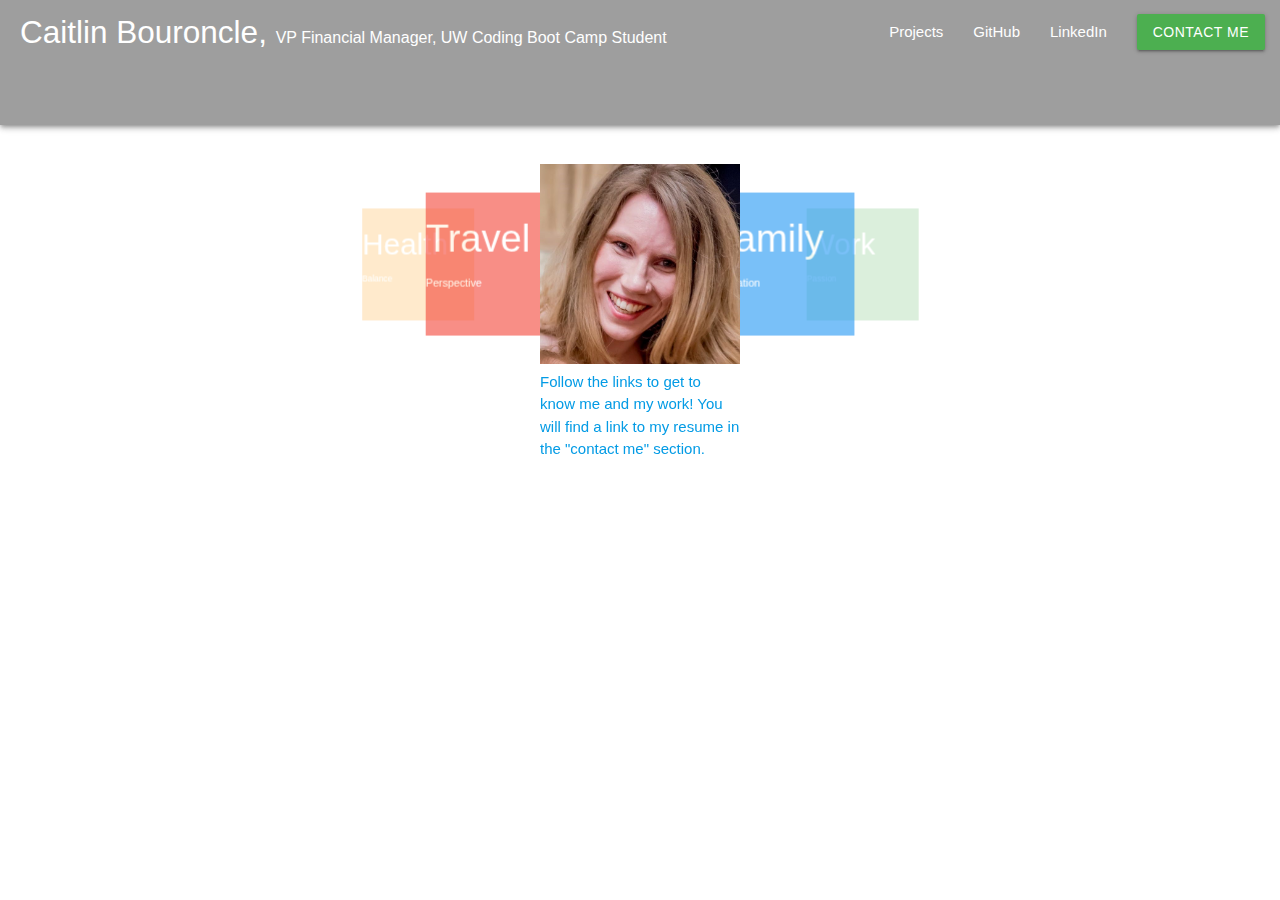
==== index.html @ 9aa2ba77 "adding multiple files and mvp" ====
<!DOCTYPE html>
<html lang="en">
  <head>
    <meta charset="UTF-8" />
    <meta name="viewport" content="width=device-width, initial-scale=1.0" />
    <title>Document</title>
    <link
      rel="stylesheet"
      href="https://cdnjs.cloudflare.com/ajax/libs/materialize/1.0.0/css/materialize.min.css"
      integrity="sha512-UJfAaOlIRtdR+0P6C3KUoTDAxVTuy3lnSXLyLKlHYJlcSU8Juge/mjeaxDNMlw9LgeIotgz5FP8eUQPhX1q10A=="
      crossorigin="anonymous"
    />
    <link
      href="https://fonts.googleapis.com/icon?family=Material+Icons"
      rel="stylesheet"
    />
    <link rel="stylesheet" href="assets\style.css" />
  </head>
  <body>
    <!-- NavBar -->
    <nav>
      <div class="nav-wrapper grey z-depth-2" style="min-height: 125px">
        <a href="#!" class="brand-logo"
          >Caitlin Bouroncle,
          <span class="sub-text">
            VP Financial Manager, UW Coding Boot Camp Student</span
          ></a
        >
        <a href="#" data-target="mobile-demo" class="sidenav-trigger"
          ><i class="material-icons">menu</i></a
        >
        <ul class="right hide-on-med-and-down">
          <li><a href="projects.html">Projects</a></li>
          <li>
            <a href="https://github.com/caitlinbou" target="_blank">GitHub</a>
          </li>
          <li>
            <a
              href="https://www.linkedin.com/in/caitlin-bouroncle-185b75182/"
              target="_blank"
              >LinkedIn</a
            >
          </li>
          <li>
            <a
              class="waves-effect waves-light green btn modal-trigger"
              href="#modal1"
              >Contact Me</a
            >
          </li>
        </ul>
      </div>
    </nav>
    <!-- sideNav -->
    <ul class="sidenav" id="mobile-demo">
      <li><a href="projects.html">Projects</a></li>
      <li>
        <a href="https://github.com/caitlinbou" target="_blank">GitHub</a>
      </li>
      <li>
        <a
          href="https://www.linkedin.com/in/caitlin-bouroncle-185b75182/"
          target="_blank"
          >LinkedIn</a
        >
      </li>
      <li>
        <a
          class="waves-effect waves-light green btn modal-trigger"
          href="#modal1"
          >Contact Me</a
        >
      </li>
    </ul>

    <!-- carasoul -->
    <div class="carousel">
      <a class="carousel-item" href="#one!"
        ><img src="assets\ChileFancy.jpg" />Follow the links to get to know me
        and my work! You will find a link to my resume in the "contact me"
        section.</a
      >
      <div class="carousel-item blue white-text" href="#two!">
        <h2>Family</h2>
        <p class="white-text">Motivation</p>
      </div>
      <div class="carousel-item green white-text" href="#three!">
        <h2>Work</h2>
        <p class="white-text">Passion</p>
      </div>
      <div class="carousel-item orange white-text" href="#four!">
        <h2>Health</h2>
        <p class="white-text">Balance</p>
      </div>
      <div class="carousel-item red white-text" href="#four!">
        <h2>Travel</h2>
        <p class="white-text">Perspective</p>
      </div>
    </div>
    <!-- contact me modal -->
    <div id="modal1" class="modal">
      <div class="modal-content">
        <h4>Caitlin Bouroncle</h4>
        <p>
          Thanks for visiting. I hope you have enjoyed your stay. I look forward
          to hearing from you! You can find me at: <br />
          <br/>
          <br/>
          <strong>caitlin.bouroncle@gmail.com </strong><br />
          <br/>
          <strong>206.999.2038</strong>
          <br/>
          <br/>
          <li><a href="#" target="_blank">Link to CV</a></li>
        </p>
      </div>
      <div class="modal-footer">
        <a href="#!" class="modal-close waves-effect waves-green btn-flat"
          >Click to close. See you next time!</a
        >
      </div>
    </div>

    <script src="https://ajax.googleapis.com/ajax/libs/jquery/3.5.1/jquery.min.js"></script>
    <script src="https://cdnjs.cloudflare.com/ajax/libs/materialize/1.0.0/js/materialize.min.js"></script>
    <script src="script.js"></script>
  </body>
</html>
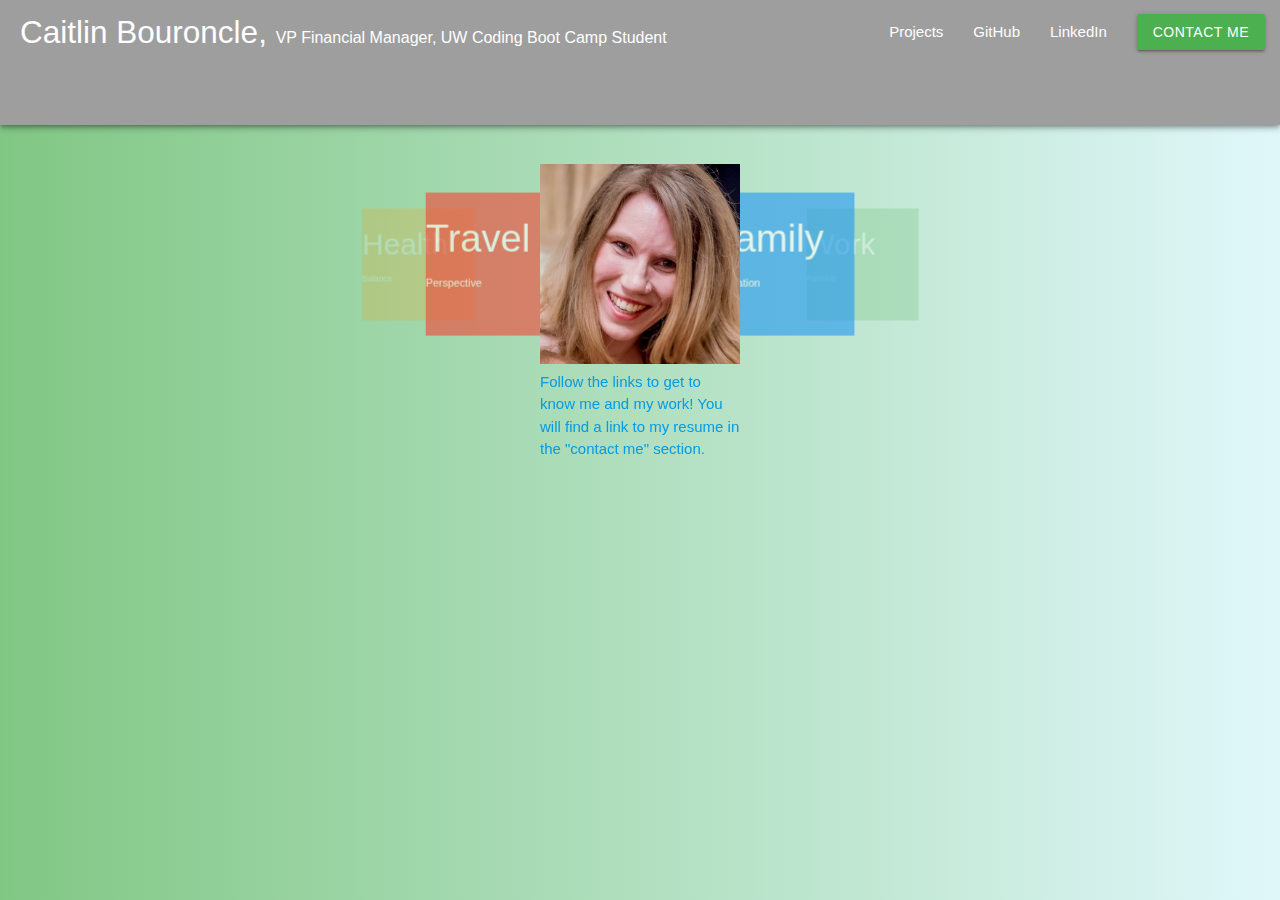
==== commit 4deed1d5: "updated portfolio" ====
--- a/index.html
+++ b/index.html
@@ -16,11 +16,11 @@
     />
     <link rel="stylesheet" href="assets\style.css" />
   </head>
-  <body>
+  <body style ="background: linear-gradient(90deg,#81c784, #e0f7fa)">
     <!-- NavBar -->
     <nav>
       <div class="nav-wrapper grey z-depth-2" style="min-height: 125px">
-        <a href="#!" class="brand-logo"
+        <a href="#!" class="brand-logo name"
           >Caitlin Bouroncle,
           <span class="sub-text">
             VP Financial Manager, UW Coding Boot Camp Student</span
@@ -111,7 +111,7 @@
           <strong>206.999.2038</strong>
           <br/>
           <br/>
-          <li><a href="#" target="_blank">Link to CV</a></li>
+          <li><a href="https://docs.google.com/document/d/1NwyiOomCK3dYK1-Z-jnESCMvivI1UGZrTyAvXYXEelM/edit?usp=sharing" target="_blank">Link to Resume</a></li>
         </p>
       </div>
       <div class="modal-footer">
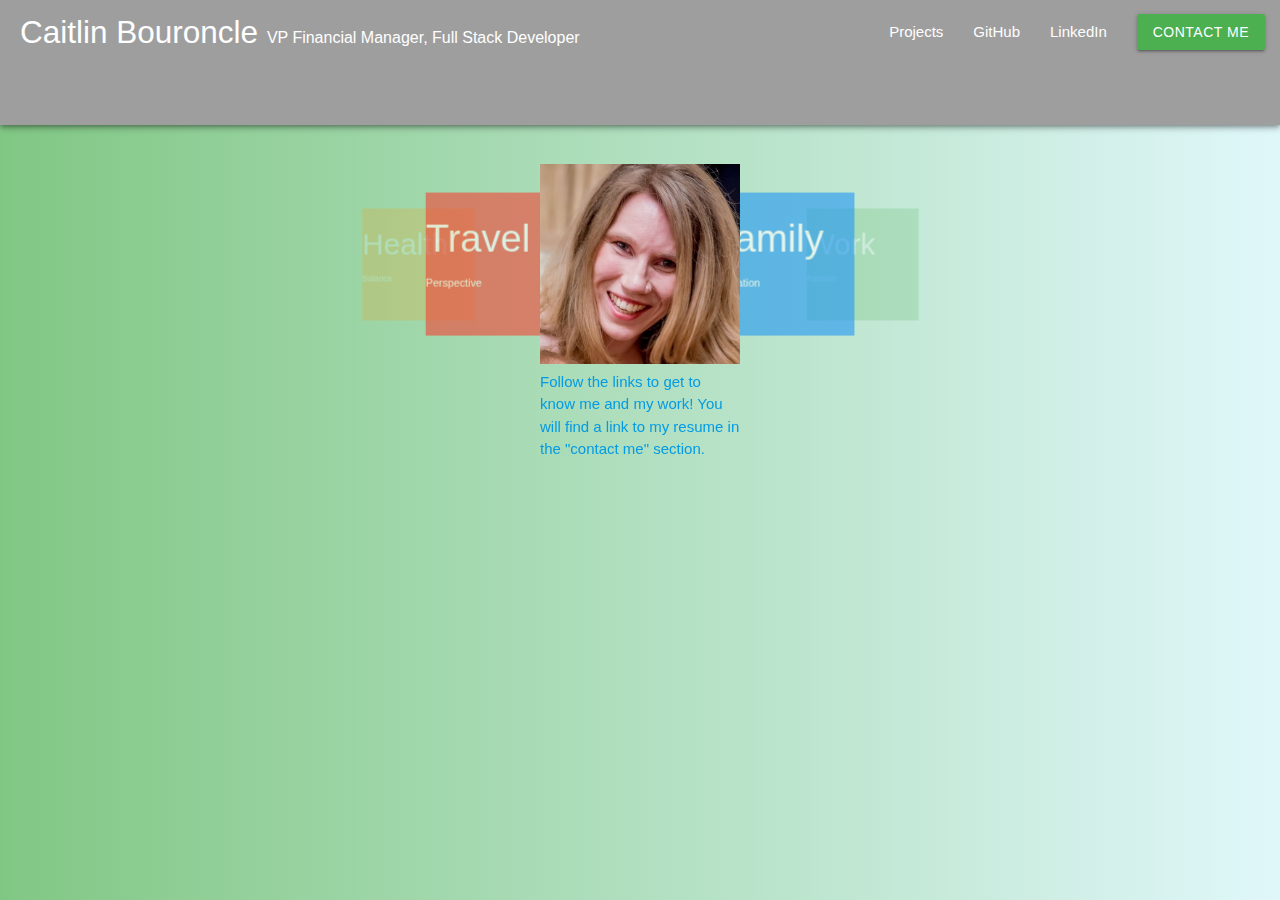
==== commit 3482401e: "update" ====
--- a/index.html
+++ b/index.html
@@ -21,9 +21,9 @@
     <nav>
       <div class="nav-wrapper grey z-depth-2" style="min-height: 125px">
         <a href="#!" class="brand-logo name"
-          >Caitlin Bouroncle,
-          <span class="sub-text">
-            VP Financial Manager, UW Coding Boot Camp Student</span
+          >Caitlin Bouroncle
+          <span class="sub-text hide-on-med-and-down">
+            VP Financial Manager, Full Stack Developer</span
           ></a
         >
         <a href="#" data-target="mobile-demo" class="sidenav-trigger"
